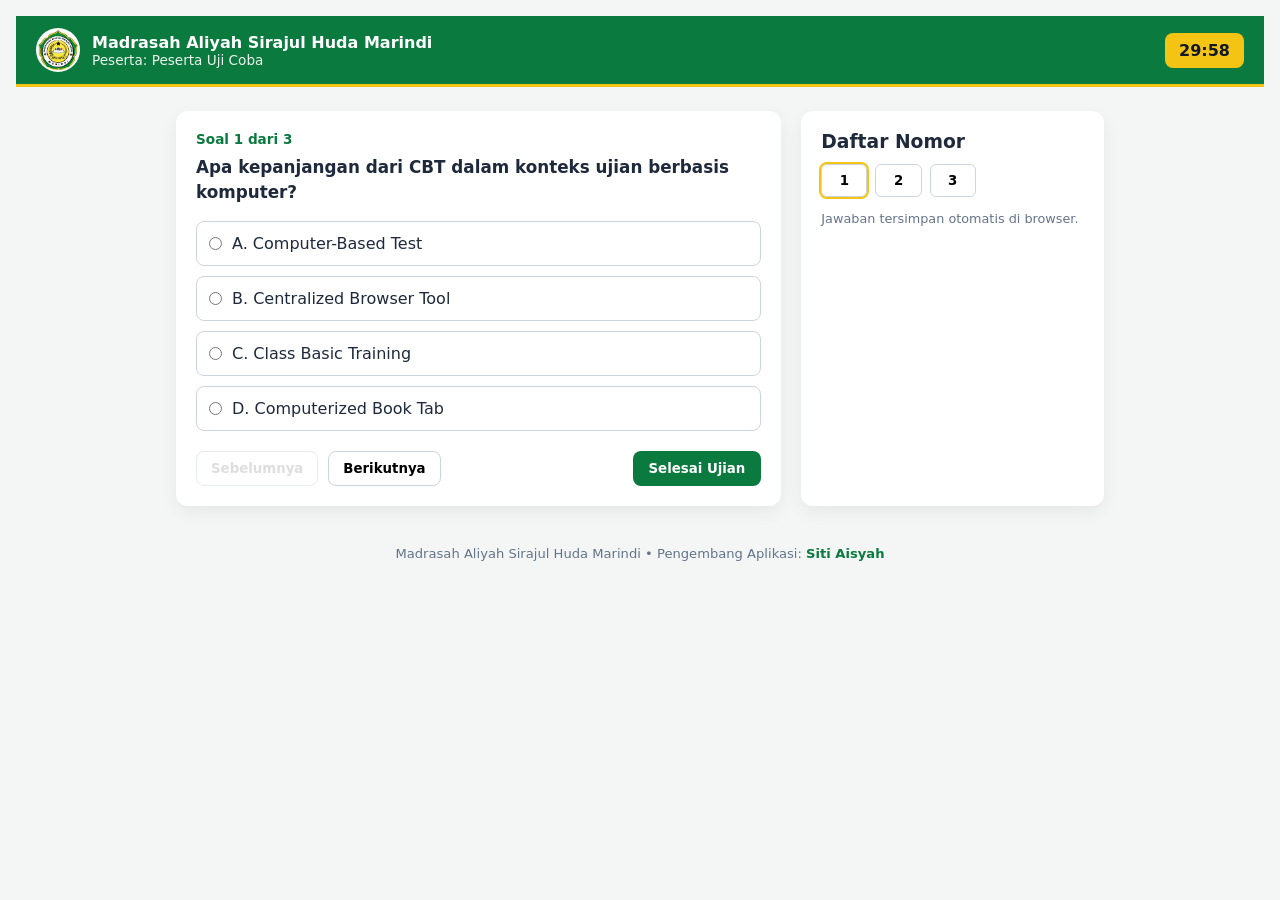
==== exam.html @ b49af8b3 "Add files via upload Upload tampilan awal CBT MA Sirajul Huda Marindi" ====
<!DOCTYPE html>
<html lang="id">
<head>
  <meta charset="UTF-8" />
  <meta name="viewport" content="width=device-width, initial-scale=1.0" />
  <title>Ruang Ujian - Madrasah Aliyah Sirajul Huda Marindi</title>
  <link rel="stylesheet" href="css/style.css" />
</head>
<body class="halaman-ujian">
  <header class="topbar-ujian">
    <div class="identitas-topbar">
      <img
        src="assets/logo-ma-sirajul-huda.png"
        alt="Logo MA Sirajul Huda Marindi"
        class="logo-topbar"
        style="width: 44px; height: 44px; object-fit: contain;"
      />
      <div>
        <div class="nama-topbar">Madrasah Aliyah Sirajul Huda Marindi</div>
        <div id="info-peserta" class="info-peserta">Peserta: -</div>
      </div>
    </div>
    <div id="timer-ujian" class="timer-ujian">30:00</div>
  </header>

  <main class="wadah-ujian">
    <section class="panel-soal">
      <div id="nomor-soal-label" class="nomor-soal-label">Soal 1</div>
      <div id="teks-pertanyaan" class="teks-pertanyaan">Memuat pertanyaan...</div>
      <div id="daftar-opsi" class="daftar-opsi"></div>

      <div class="tombol-navigasi">
        <button type="button" id="btn-prev" class="btn-sekunder">Sebelumnya</button>
        <button type="button" id="btn-next" class="btn-sekunder">Berikutnya</button>
        <button type="button" id="btn-selesai" class="btn-selesai">Selesai Ujian</button>
      </div>
    </section>

    <aside class="panel-nomor">
      <h3>Daftar Nomor</h3>
      <div id="grid-nomor" class="grid-nomor"></div>
      <div id="status-simpan" class="status-simpan">Jawaban tersimpan otomatis di browser.</div>
    </aside>
  </main>

  <footer class="footer-ujian">
    Madrasah Aliyah Sirajul Huda Marindi &bull; Pengembang Aplikasi: <strong>Siti Aisyah</strong>
  </footer>

  <script src="js/exam.js"></script>
</body>
</html>
---- css/style.css ----
/* css/style.css */
:root {
  --hijau-utama: #0b7a3e;
  --hijau-gelap: #07542a;
  --emas: #f4c414;
  --latar: #f3f6f4;
  --teks: #1e293b;
  --teks-redup: #64748b;
  --garis: #cbd5e1;
}

* {
  box-sizing: border-box;
  margin: 0;
  padding: 0;
  font-family: system-ui, -apple-system, "Segoe UI", Roboto, sans-serif;
}

body {
  background-color: var(--latar);
  color: var(--teks);
  min-height: 100vh;
  justify-content: center;
  padding: 16px;
}

.kartu-login {
  background: #ffffff;
  width: 100%;
  max-width: 420px;
  padding: 28px 24px;
  border-radius: 14px;
  border-top: 5px solid var(--hijau-utama);
  box-shadow: 0 10px 25px rgba(0, 0, 0, 0.08);
  text-align: center;
}

.logo-sekolah {
  width: 92px;
  height: 92px;
  object-fit: contain;
  margin-bottom: 10px;
}

.nama-sekolah {
  font-size: 1.15rem;
  font-weight: 700;
  color: var(--hijau-utama);
  line-height: 1.3;
}

.subjudul-app {
  font-size: 0.9rem;
  color: var(--teks-redup);
  margin-top: 4px;
  margin-bottom: 20px;
}

.form-login {
  text-align: left;
}

.grup-input {
  margin-bottom: 14px;
}

.grup-input label {
  display: block;
  font-size: 0.88rem;
  font-weight: 600;
  margin-bottom: 5px;
}

.grup-input input {
  width: 100%;
  padding: 10px 12px;
  border: 1px solid var(--garis);
  border-radius: 8px;
  font-size: 0.95rem;
}

.grup-input input:focus {
  outline: 2px solid rgba(11, 122, 62, 0.25);
  border-color: var(--hijau-utama);
}

.tombol-masuk {
  width: 100%;
  padding: 11px;
  margin-top: 6px;
  background-color: var(--hijau-utama);
  color: #ffffff;
  border: none;
  border-bottom: 3px solid var(--emas);
  border-radius: 8px;
  font-size: 0.98rem;
  font-weight: 600;
  cursor: pointer;
}

.tombol-masuk:hover {
  background-color: var(--hijau-gelap);
}

.footer-app {
  margin-top: 22px;
  padding-top: 14px;
  border-top: 1px solid #e2e8f0;
  font-size: 0.8rem;
  color: var(--teks-redup);
}

.footer-app strong {
  color: var(--hijau-utama);
}
/* Tambahan untuk Halaman Ujian */
body.halaman-ujian {
  display: block;
  min-height: 100vh;
}

.topbar-ujian {
  background-color: var(--hijau-utama);
  color: #ffffff;
  padding: 12px 20px;
  display: flex;
  justify-content: space-between;
  align-items: center;
  border-bottom: 3px solid var(--emas);
  gap: 12px;
}

.identitas-topbar {
  display: flex;
  align-items: center;
  gap: 12px;
}

.logo-topbar {
  background: #ffffff;
  border-radius: 50%;
  padding: 2px;
}

.nama-topbar {
  font-weight: 700;
  font-size: 1rem;
}

.info-peserta {
  font-size: 0.85rem;
  opacity: 0.92;
}

.timer-ujian {
  background-color: var(--emas);
  color: #111827;
  font-weight: 700;
  font-size: 1rem;
  padding: 8px 14px;
  border-radius: 8px;
}

.wadah-ujian {
  max-width: 960px;
  margin: 24px auto;
  padding: 0 16px;
  display: grid;
  grid-template-columns: 2fr 1fr;
  gap: 20px;
}

@media (max-width: 720px) {
  .wadah-ujian {
    grid-template-columns: 1fr;
  }
}

.panel-soal,
.panel-nomor {
  background: #ffffff;
  padding: 20px;
  border-radius: 12px;
  box-shadow: 0 6px 18px rgba(0, 0, 0, 0.06);
}

.nomor-soal-label {
  font-size: 0.85rem;
  font-weight: 700;
  color: var(--hijau-utama);
  margin-bottom: 8px;
}

.teks-pertanyaan {
  font-size: 1.05rem;
  font-weight: 600;
  margin-bottom: 16px;
  line-height: 1.5;
}

.daftar-opsi {
  display: flex;
  flex-direction: column;
  gap: 10px;
}

.item-opsi {
  display: flex;
  align-items: center;
  gap: 10px;
  padding: 12px;
  border: 1px solid var(--garis);
  border-radius: 8px;
  cursor: pointer;
}

.item-opsi.terpilih {
  border-color: var(--hijau-utama);
  background-color: rgba(11, 122, 62, 0.08);
  font-weight: 600;
}

.tombol-navigasi {
  display: flex;
  flex-wrap: wrap;
  gap: 10px;
  margin-top: 20px;
}

.btn-sekunder {
  padding: 9px 14px;
  border: 1px solid var(--garis);
  background: #ffffff;
  border-radius: 8px;
  cursor: pointer;
  font-weight: 600;
}

.btn-sekunder:disabled {
  opacity: 0.45;
  cursor: not-allowed;
}

.btn-selesai {
  margin-left: auto;
  padding: 9px 16px;
  background-color: var(--hijau-utama);
  color: #ffffff;
  border: none;
  border-radius: 8px;
  font-weight: 600;
  cursor: pointer;
}

.grid-nomor {
  display: grid;
  grid-template-columns: repeat(5, 1fr);
  gap: 8px;
  margin-top: 12px;
}

.kotak-nomor {
  padding: 8px 0;
  border: 1px solid var(--garis);
  background: #ffffff;
  border-radius: 6px;
  font-weight: 600;
  cursor: pointer;
}

.kotak-nomor.terjawab {
  background-color: var(--hijau-utama);
  color: #ffffff;
  border-color: var(--hijau-utama);
}

.kotak-nomor.aktif {
  outline: 2px solid var(--emas);
}

.status-simpan {
  margin-top: 14px;
  font-size: 0.8rem;
  color: var(--teks-redup);
}

.footer-ujian {
  text-align: center;
  padding: 16px;
  font-size: 0.82rem;
  color: var(--teks-redup);
}

.footer-ujian strong {
  color: var(--hijau-utama);
}
/* Proteksi teks soal agar sulit diblok atau disalin */
.panel-soal,
.teks-pertanyaan,
.daftar-opsi,
.item-opsi {
  -webkit-user-select: none;
  -moz-user-select: none;
  -ms-user-select: none;
  user-select: none;
  -webkit-touch-callout: none;
}

/* Samarkan soal jika halaman kehilangan fokus (misal pindah tab/aplikasi) */
body.tersembunyi .wadah-ujian {
  filter: blur(8px);
  opacity: 0.35;
  pointer-events: none;
}
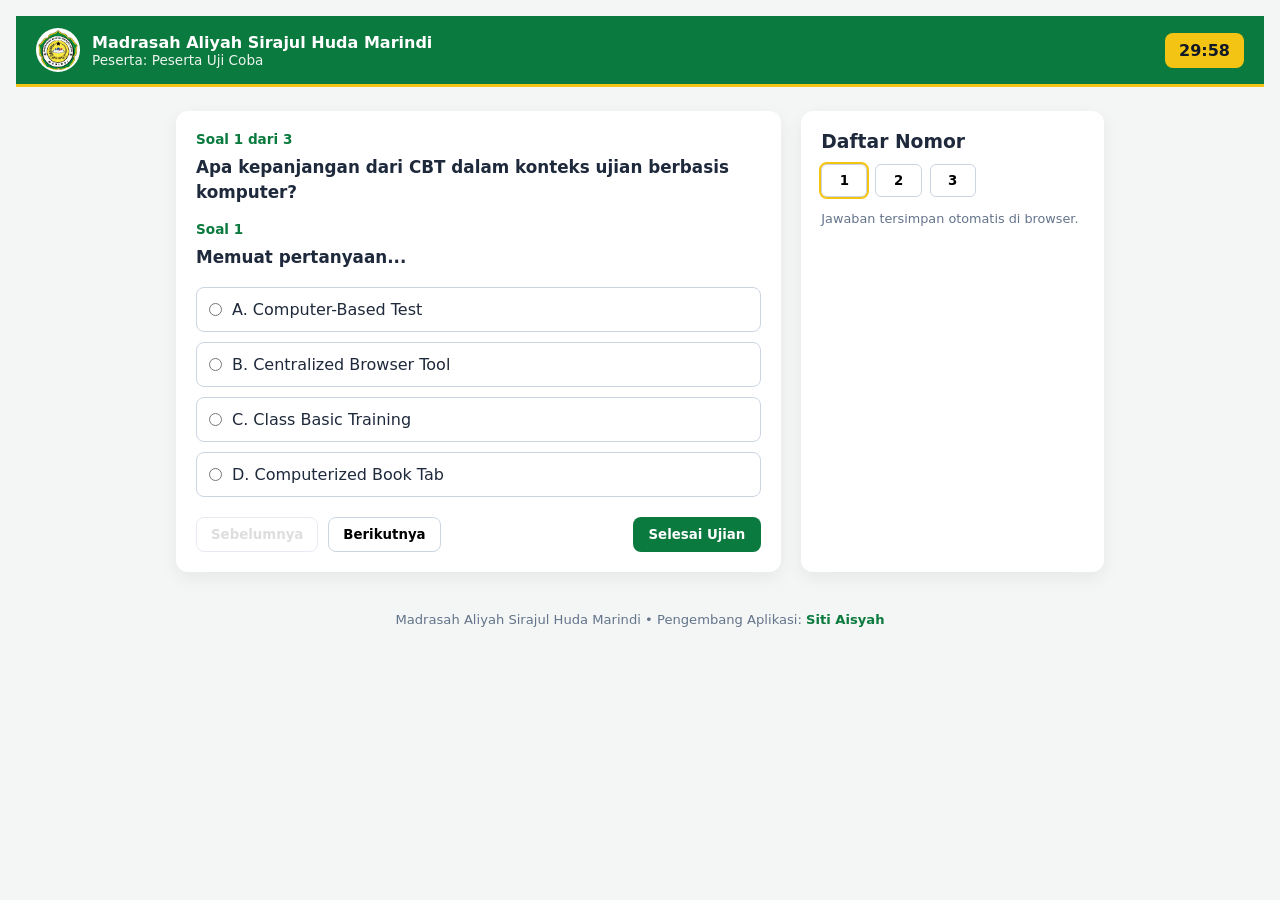
==== commit bfb62897: "Add warning banner and duplicate question display Added warning banner and duplicated question secti" ====
--- a/exam.html
+++ b/exam.html
@@ -25,6 +25,9 @@
 
   <main class="wadah-ujian">
     <section class="panel-soal">
+      <div id="banner-peringatan" class="banner-peringatan"></div>
+      <div id="nomor-soal-label" class="nomor-soal-label">Soal 1</div>
+      <div id="teks-pertanyaan" class="teks-pertanyaan">Memuat pertanyaan...</div>
       <div id="nomor-soal-label" class="nomor-soal-label">Soal 1</div>
       <div id="teks-pertanyaan" class="teks-pertanyaan">Memuat pertanyaan...</div>
       <div id="daftar-opsi" class="daftar-opsi"></div>
@@ -49,4 +52,4 @@
 
   <script src="js/exam.js"></script>
 </body>
-</html>+</html>
--- a/css/style.css
+++ b/css/style.css
@@ -304,11 +304,31 @@
   -ms-user-select: none;
   user-select: none;
   -webkit-touch-callout: none;
-}
-
-/* Samarkan soal jika halaman kehilangan fokus (misal pindah tab/aplikasi) */
-body.tersembunyi .wadah-ujian {
-  filter: blur(8px);
-  opacity: 0.35;
+  -webkit-user-drag: none;
+}
+
+/* Samarkan & kunci interaksi soal saat pindah tab/aplikasi atau terdeteksi upaya tangkap layar */
+body.tersembunyi .wadah-ujian,
+body.mode-tangkap-layar .wadah-ujian {
+  filter: blur(12px);
+  opacity: 0.15;
   pointer-events: none;
-}+  transition: filter 0.12s ease, opacity 0.12s ease;
+}
+
+/* Banner peringatan pelanggaran di atas area soal */
+.banner-peringatan {
+  display: none;
+  background-color: #fef2f2;
+  border: 1px solid #ef4444;
+  color: #991b1b;
+  padding: 10px 14px;
+  border-radius: 8px;
+  font-size: 0.88rem;
+  font-weight: 600;
+  margin-bottom: 14px;
+}
+
+.banner-peringatan.aktif {
+  display: block;
+}
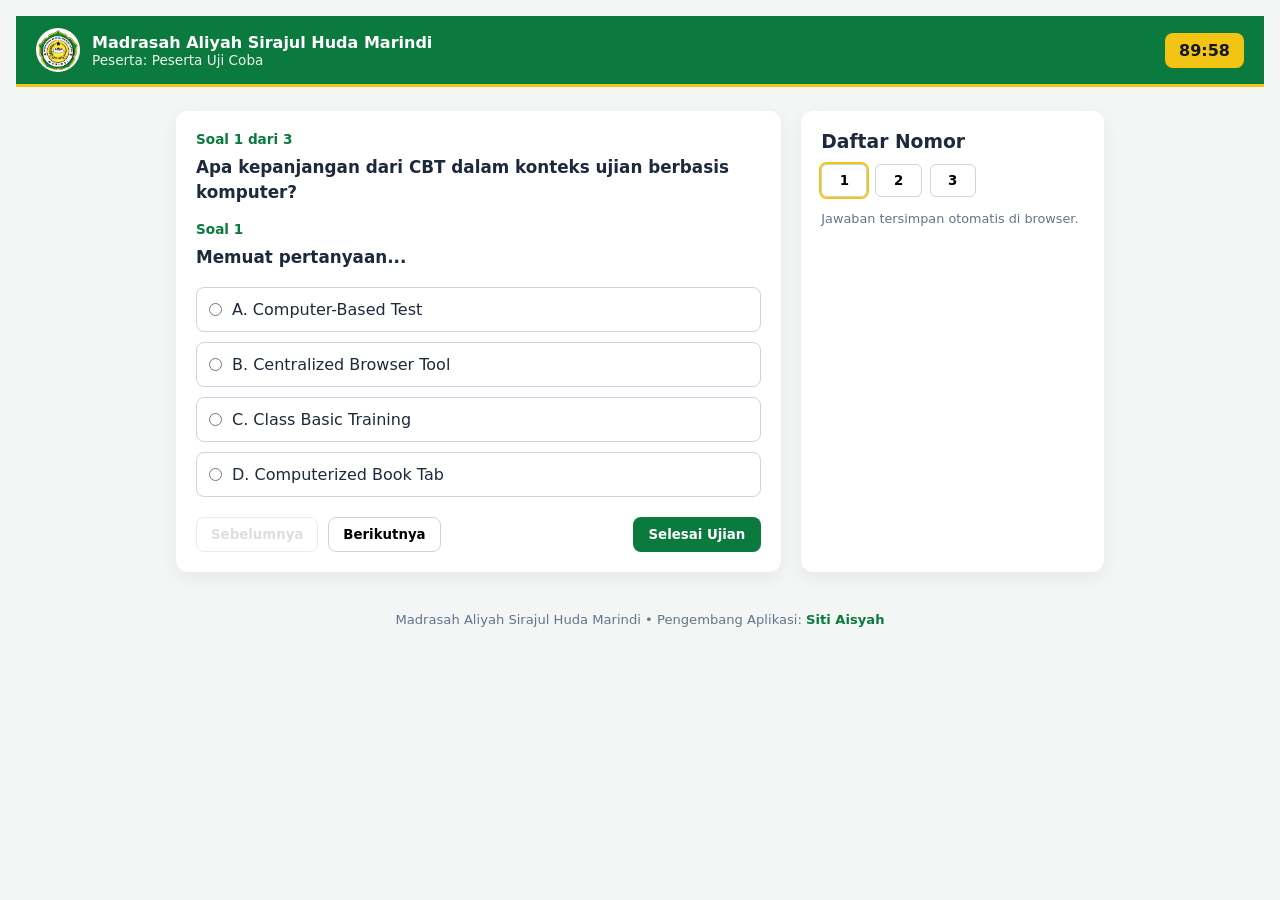
==== commit 75e3d094: "Update exam timer from 30:00 to 90:00" ====
--- a/exam.html
+++ b/exam.html
@@ -20,7 +20,7 @@
         <div id="info-peserta" class="info-peserta">Peserta: -</div>
       </div>
     </div>
-    <div id="timer-ujian" class="timer-ujian">30:00</div>
+    <div id="timer-ujian" class="timer-ujian">90:00</div>
   </header>
 
   <main class="wadah-ujian">
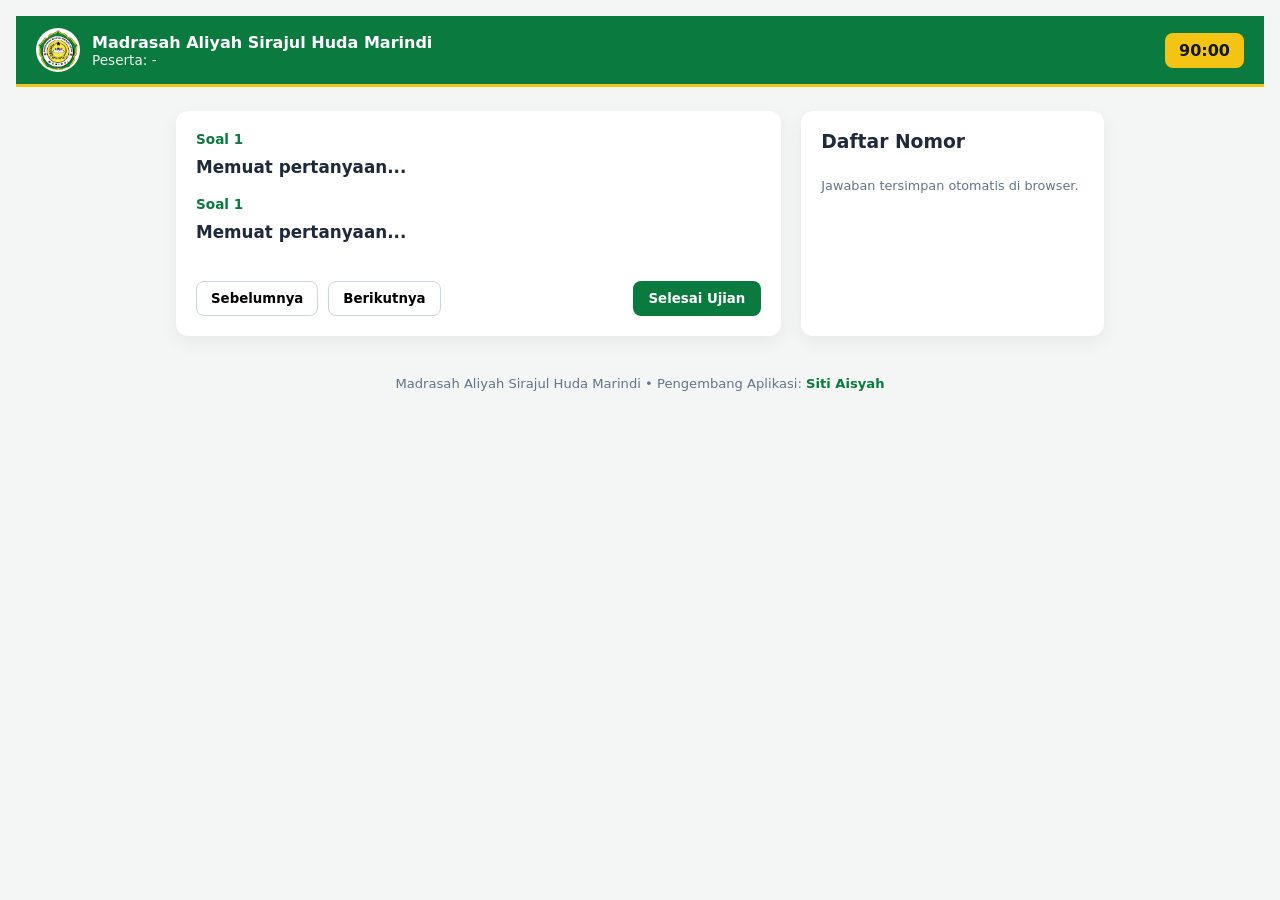
==== commit b2dcbfd7: "Add script tags for config.js and auth.js" ====
--- a/exam.html
+++ b/exam.html
@@ -1,6 +1,8 @@
 <!DOCTYPE html>
 <html lang="id">
 <head>
+  <script src="js/config.js"></script>
+<script src="js/auth.js"></script>
   <meta charset="UTF-8" />
   <meta name="viewport" content="width=device-width, initial-scale=1.0" />
   <title>Ruang Ujian - Madrasah Aliyah Sirajul Huda Marindi</title>
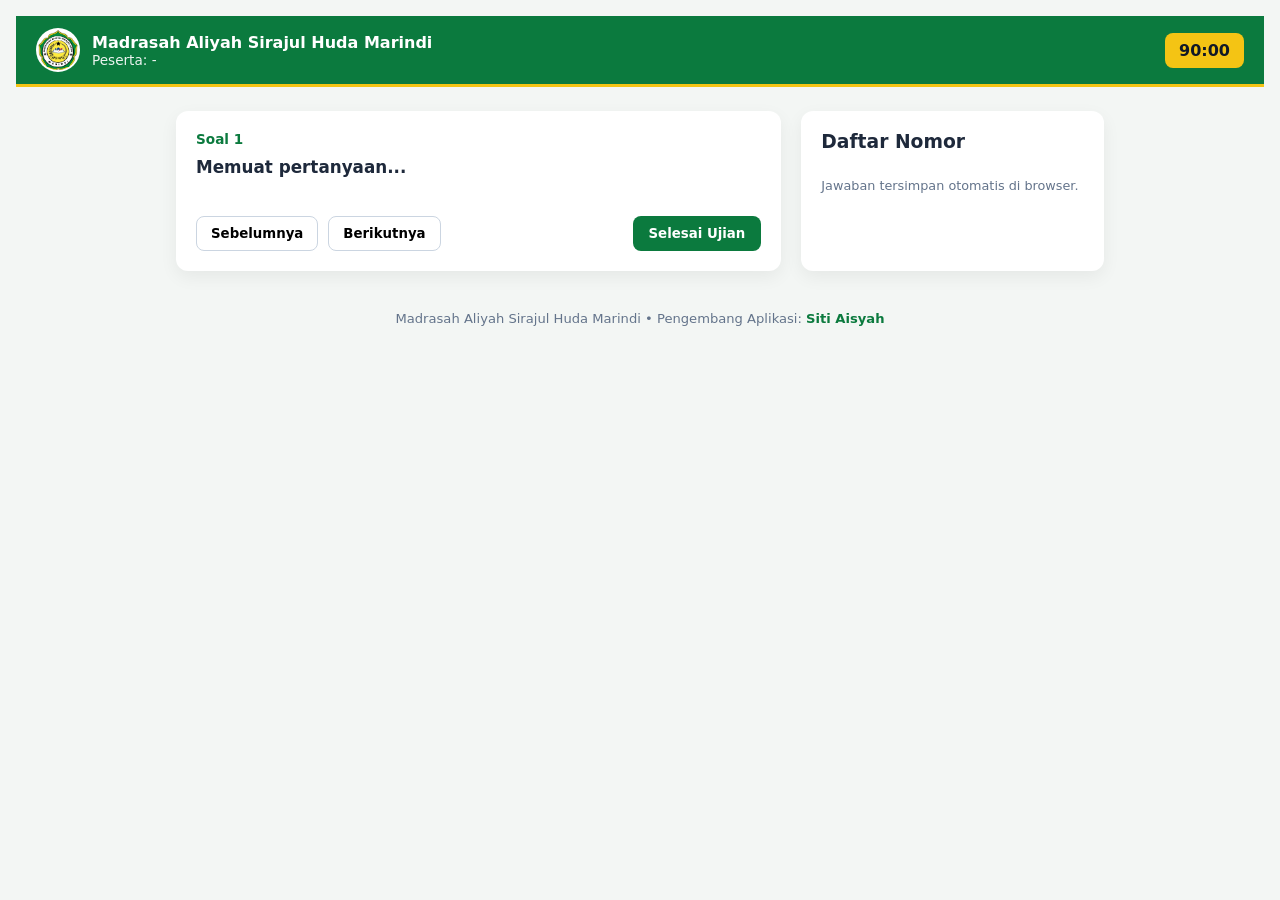
==== commit a1cf0ff2: "Refactor exam.html to remove duplicate elements Removed duplicate question section and adjusted scri" ====
--- a/exam.html
+++ b/exam.html
@@ -1,8 +1,6 @@
 <!DOCTYPE html>
 <html lang="id">
 <head>
-  <script src="js/config.js"></script>
-<script src="js/auth.js"></script>
   <meta charset="UTF-8" />
   <meta name="viewport" content="width=device-width, initial-scale=1.0" />
   <title>Ruang Ujian - Madrasah Aliyah Sirajul Huda Marindi</title>
@@ -30,8 +28,6 @@
       <div id="banner-peringatan" class="banner-peringatan"></div>
       <div id="nomor-soal-label" class="nomor-soal-label">Soal 1</div>
       <div id="teks-pertanyaan" class="teks-pertanyaan">Memuat pertanyaan...</div>
-      <div id="nomor-soal-label" class="nomor-soal-label">Soal 1</div>
-      <div id="teks-pertanyaan" class="teks-pertanyaan">Memuat pertanyaan...</div>
       <div id="daftar-opsi" class="daftar-opsi"></div>
 
       <div class="tombol-navigasi">
@@ -52,6 +48,7 @@
     Madrasah Aliyah Sirajul Huda Marindi &bull; Pengembang Aplikasi: <strong>Siti Aisyah</strong>
   </footer>
 
+  <script src="js/config.js"></script>
   <script src="js/exam.js"></script>
 </body>
 </html>
